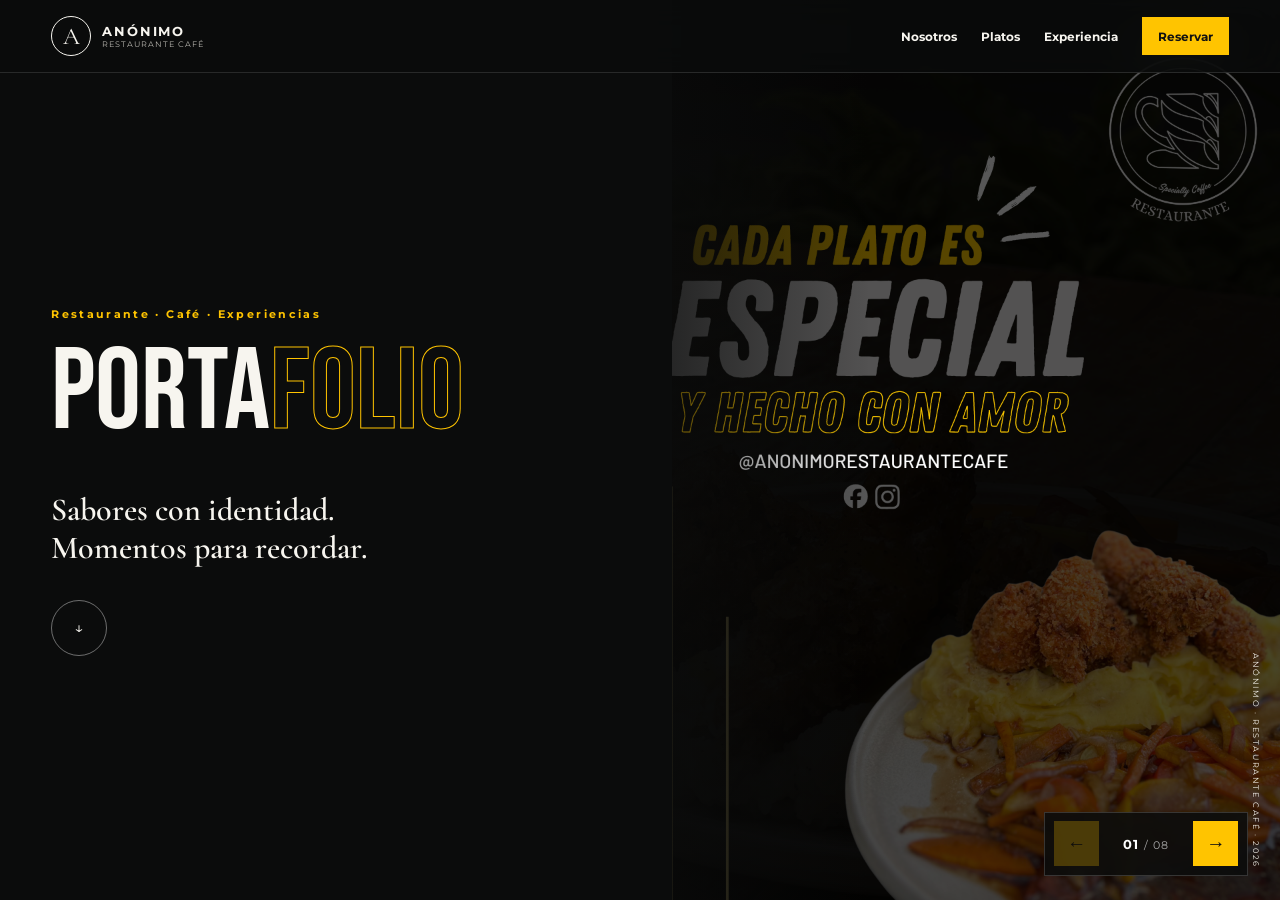
==== portafolio.html @ 5c0e8158 "Actualiza portafolio de Anónimo" ====
<!DOCTYPE html>
<html lang="es">
<head>
  <meta charset="UTF-8"><meta name="viewport" content="width=device-width, initial-scale=1.0">
  <title>Portafolio | Anónimo Restaurante Café</title>
  <link rel="preconnect" href="https://fonts.googleapis.com"><link rel="preconnect" href="https://fonts.gstatic.com" crossorigin>
  <link href="https://fonts.googleapis.com/css2?family=Bebas+Neue&family=Cormorant+Garamond:ital,wght@0,600;1,600&family=Montserrat:wght@400;600;700;800&display=swap" rel="stylesheet">
  <link rel="stylesheet" href="portafolio.css">
  <link rel="stylesheet" href="book.css">
</head>
<body>
  <header class="top"><a class="brand" href="index.html"><b>A</b><span><strong>ANÓNIMO</strong><small>RESTAURANTE CAFÉ</small></span></a><nav><a href="#esencia">Nosotros</a><a href="#platos">Platos</a><a href="#experiencia">Experiencia</a><a class="cta" href="https://wa.me/573113113311">Reservar</a></nav></header>
  <main>
    <section class="cover" id="inicio"><div class="cover-copy"><p class="eyebrow">Restaurante · Café · Experiencias</p><h1>Porta<span>folio</span></h1><p class="lead">Sabores con identidad.<br>Momentos para recordar.</p><a class="down" href="#esencia">↓</a></div><div class="cover-photo"><img src="assets/parrilla-anonimo.png" alt="Parrilla de Anónimo Restaurante Café"></div><small class="side">ANÓNIMO · RESTAURANTE CAFÉ · 2026</small></section>
    <section class="essence" id="esencia"><p class="index">01 / ESENCIA</p><div class="essence-grid"><h2>No servimos<br>solo platos.</h2><div><h3>Creamos pausas que saben bien.</h3><p>En Anónimo combinamos cocina, café y una atención cercana para convertir lo cotidiano en una experiencia especial. Cada preparación nace del cuidado por los detalles y del gusto por compartir.</p><a href="#platos">Conoce nuestros sabores →</a></div></div></section>
    <section class="portfolio-index" aria-labelledby="indice-titulo">
      <header><p class="index">02 / ÍNDICE</p><h2 id="indice-titulo">Descubre<br>lo que hacemos.</h2><p>Sabores, bebidas y experiencias pensadas para cada momento.</p></header>
      <nav aria-label="Índice del portafolio">
        <a href="#platos"><span>01</span><strong>Desayunos</strong><i>→</i></a>
        <a href="#platos"><span>02</span><strong>Almuerzos</strong><i>→</i></a>
        <a href="#experiencia"><span>03</span><strong>Bebidas</strong><i>→</i></a>
        <a href="#contacto"><span>04</span><strong>Servicio de catering</strong><i>→</i></a>
        <a href="#eventos"><span>05</span><strong>Espacio para eventos</strong><i>→</i></a>
      </nav>
    </section>
    <section class="dishes" id="platos"><header class="section-head"><div><p class="index">02 / PORTAFOLIO</p><h2>Nuestros platos</h2></div><p>Una selección de sabores para desayunar, compartir o regalarte una pausa diferente.</p></header>
      <article class="feature"><div class="photo"><img src="assets/1.png" alt="Pollo al panko"></div><div class="info"><i>01</i><p>Favorito de la casa</p><h3>Pollo al<br>panko</h3><small>Puré de papa y verduras salteadas</small><b>$20.000</b></div></article>
      <div class="pair"><article class="card"><div class="photo"><img src="assets/5.png" alt="Pasta boloñesa"></div><div class="info"><i>02</i><p>Pastas</p><h3>Pasta<br>boloñesa</h3><small>Con tostadas de finas hierbas</small><b>$20.000</b></div></article><article class="card light"><div class="photo"><img src="assets/4.png" alt="Waffle de pandebono"></div><div class="info"><i>03</i><p>Desayunos</p><h3>Waffle de<br>pandebono</h3><small>Con salsas de la casa</small><b>$8.000</b></div></article></div>
      <div class="list"><article><span>04</span><div><p>Desayunos</p><h3>Huevos al gusto</h3><small>Omelette, fritos, pericos o revueltos</small></div><b>$12.000</b></article><article><span>05</span><div><p>De la casa</p><h3>Pasta en solomito de cerdo</h3><small>En salsa bechamel</small></div><b>$20.000</b></article><article><span>06</span><div><p>De la casa</p><h3>Cerdo con champiñones</h3><small>Acompañado de salsa bechamel</small></div><b>$20.000</b></article><article><span>07</span><div><p>Pastas</p><h3>Pollo y champiñones</h3><small>Con tostadas de finas hierbas</small></div><b>$20.000</b></article><article><span>08</span><div><p>Pastas</p><h3>Pasta carbonara</h3><small>Con tostadas de finas hierbas</small></div><b>$20.000</b></article><article><span>09</span><div><p>De la casa</p><h3>Canasta de plátano</h3><small>Pollo con champiñones o boloñesa</small></div><b>$20.000</b></article></div>
    </section>
    <section class="experience" id="experiencia"><div><img src="assets/3.png" alt="Frappe de café"></div><article><p class="index">03 / EXPERIENCIA</p><h2>El café también cuenta nuestra historia.</h2><p>Preparaciones artesanales, sabores refrescantes y una identidad que se reconoce desde el primer vistazo.</p><a href="index.html#menu">Ver menú completo →</a></article></section>
    <section class="gallery"><img src="assets/2.png" alt="Café"><img src="assets/6.png" alt="Pasta"><img src="assets/4.png" alt="Waffle"></section>
    <section class="events-page" id="eventos">
      <img src="assets/eventos-anonimo-oscura.png" alt="Evento en la terraza de Anónimo Restaurante Café">
      <div class="events-overlay"></div>
      <article><p class="index">05 / EVENTOS</p><h2>Tu momento.<br>Nuestro espacio.</h2><p>Un lugar para celebrar, compartir y crear experiencias memorables.</p><a href="https://wa.me/573113113311">Reserva tu evento →</a></article>
    </section>
    <section class="contact" id="contacto"><p class="index">06 / CONTACTO</p><h2>¿Nos vemos<br>en Anónimo?</h2><div><p>Haz tu pedido o reserva directamente por WhatsApp.</p><a href="https://wa.me/573113113311">+57 311 311 33 11 ↗</a></div></section>
  </main>
  <footer><a href="index.html">Volver al menú</a><span>@anonimorestaurantecafe</span><a href="#inicio">Subir ↑</a></footer>
  <div class="book-controls" aria-label="Controles del portafolio"><button class="book-prev" type="button" aria-label="Página anterior">←</button><span><b>01</b> / <i>07</i></span><button class="book-next" type="button" aria-label="Página siguiente">→</button></div>
  <script src="portafolio.js"></script>
</body></html>
---- portafolio.css ----
:root {
  --y: #ffc400;
  --k: #0b0c0c;
  --c: #171818;
  --w: #f7f5ef;
  --g: #b8b6af;
}
* {
  box-sizing: border-box;
}
html {
  scroll-behavior: smooth;
}
body {
  margin: 0;
  background: var(--k);
  color: var(--w);
  font-family: Montserrat, sans-serif;
}
img {
  display: block;
  width: 100%;
}
a {
  color: inherit;
  text-decoration: none;
}
.top {
  position: fixed;
  z-index: 10;
  inset: 0 0 auto;
  display: flex;
  justify-content: space-between;
  align-items: center;
  padding: 1rem 4vw;
  border-bottom: 1px solid #ffffff20;
  background: #0b0c0ccc;
  backdrop-filter: blur(16px);
}
.brand {
  display: flex;
  align-items: center;
  gap: 0.7rem;
}
.brand > b {
  display: grid;
  place-items: center;
  width: 2.5rem;
  aspect-ratio: 1;
  border: 1px solid;
  border-radius: 50%;
  font: 1.5rem "Cormorant Garamond";
}
.brand span {
  display: grid;
}
.brand strong {
  font-size: 0.8rem;
  letter-spacing: 0.14em;
}
.brand small {
  font-size: 0.52rem;
  color: var(--g);
  letter-spacing: 0.12em;
}
.top nav {
  display: flex;
  align-items: center;
  gap: 1.5rem;
  font-size: 0.75rem;
  font-weight: 700;
}
.cta {
  padding: 0.7rem 1rem;
  background: var(--y);
  color: #111;
}
.cover {
  position: relative;
  display: grid;
  grid-template-columns: 1.05fr 0.95fr;
  min-height: 100vh;
  overflow: hidden;
}
.cover-copy {
  z-index: 2;
  display: flex;
  flex-direction: column;
  justify-content: center;
  padding: 8rem 4vw 4rem;
}
.eyebrow,
.index {
  margin: 0 0 1.5rem;
  color: var(--y);
  font-size: 0.67rem;
  font-weight: 700;
  letter-spacing: 0.22em;
}
.cover h1 {
  margin: 0;
  font: clamp(4rem, 9vw, 8rem)/0.85 "Bebas Neue";
  white-space: nowrap;
}
.cover h1 span {
  display: inline;
  color: transparent;
  -webkit-text-stroke: 1px var(--y);
}
.lead {
  margin: 3rem 0 0;
  font: 600 clamp(1.4rem, 2.5vw, 2.2rem)/1.2 "Cormorant Garamond";
}
.down {
  display: grid;
  place-items: center;
  width: 3.5rem;
  aspect-ratio: 1;
  margin-top: 2rem;
  border: 1px solid #ffffff66;
  border-radius: 50%;
}
.cover-photo {
  height: 100vh;
}
.cover-photo img {
  height: 100%;
  object-fit: cover;
  object-position: 66% center;
}
.cover-photo:after {
  content: "";
  position: absolute;
  inset: 0;
  background: linear-gradient(90deg, var(--k) 43%, transparent 68%);
}
.side {
  position: absolute;
  right: 1.2rem;
  bottom: 2rem;
  writing-mode: vertical-rl;
  font-size: 0.5rem;
  letter-spacing: 0.2em;
}
.essence {
  padding: 9rem 8vw;
  background: var(--w);
  color: #171717;
}
.essence .index,
.contact .index {
  color: #896700;
}
.essence-grid {
  display: grid;
  grid-template-columns: 1.1fr 0.9fr;
  gap: 8vw;
  align-items: end;
}
.essence h2,
.section-head h2,
.experience h2,
.contact h2 {
  margin: 0;
  font: clamp(4rem, 8vw, 8rem)/0.85 "Bebas Neue";
}
.essence h3 {
  font: italic 600 2rem "Cormorant Garamond";
}
.essence-grid p {
  color: #555;
  line-height: 1.8;
}
.essence a,
.experience a {
  display: inline-block;
  margin-top: 1rem;
  padding-bottom: 0.35rem;
  border-bottom: 1px solid;
  font-size: 0.8rem;
  font-weight: 700;
}
.statement {
  padding: 6rem 3vw;
  background: var(--y);
  color: #111;
  text-align: center;
}
.statement > * {
  display: block;
}
.statement span {
  font: clamp(2rem, 6vw, 5rem) "Bebas Neue";
}
.statement strong {
  font: clamp(6rem, 18vw, 16rem)/0.74 "Bebas Neue";
}
.statement em {
  font: italic 600 clamp(1.7rem, 4vw, 4rem) "Cormorant Garamond";
}
.portfolio-index {display:grid;grid-template-columns:.8fr 1.2fr;gap:7vw;align-items:center;padding:8rem 7vw 5rem;background:var(--y);color:#111}
.portfolio-index header>p:last-child {max-width:26rem;margin-top:2rem;line-height:1.7}
.portfolio-index h2 {margin:0;font:clamp(4rem,8vw,8rem)/.85 "Bebas Neue"}
.portfolio-index nav {border-top:1px solid #111}
.portfolio-index nav a {display:grid;grid-template-columns:3rem 1fr auto;gap:1.5rem;align-items:center;padding:1.25rem 0;border-bottom:1px solid #111}
.portfolio-index nav span,.portfolio-index nav i {font-size:.7rem;font-style:normal}
.portfolio-index nav strong {font:clamp(2rem,4vw,4rem)/1 "Bebas Neue"}
.dishes {
  padding: 9rem 5vw;
}
.section-head {
  display: flex;
  justify-content: space-between;
  align-items: end;
  gap: 3rem;
  margin-bottom: 5rem;
}
.section-head > p {
  max-width: 28rem;
  color: var(--g);
  line-height: 1.7;
}
.feature {
  display: grid;
  grid-template-columns: 1.25fr 0.75fr;
  min-height: 42rem;
  background: var(--c);
}
.photo {
  overflow: hidden;
}
.photo img {
  height: 100%;
  object-fit: cover;
  transition: 0.7s;
}
.feature:hover img,
.card:hover img {
  transform: scale(1.04);
}
.info {
  position: relative;
  display: flex;
  flex-direction: column;
  justify-content: flex-end;
  padding: 3rem;
}
.info i {
  position: absolute;
  top: 2rem;
  right: 2rem;
  color: var(--y);
  font-size: 0.7rem;
  font-style: normal;
}
.info p,
.list p {
  margin: 0 0 0.8rem;
  color: var(--y);
  font-size: 0.65rem;
  font-weight: 700;
  letter-spacing: 0.18em;
  text-transform: uppercase;
}
.info h3 {
  margin: 0 0 1rem;
  font: clamp(3.7rem, 7vw, 7rem)/0.82 "Bebas Neue";
}
.info small,
.list small {
  color: var(--g);
}
.info b {
  margin-top: 2rem;
  color: var(--y);
  font-size: 1.3rem;
}
.pair {
  display: grid;
  grid-template-columns: 1fr 1fr;
  gap: 1.2rem;
  margin-top: 1.2rem;
}
.card {
  display: grid;
  grid-template-rows: 28rem auto;
  background: var(--c);
}
.light {
  background: var(--w);
  color: #111;
}
.light small {
  color: #666;
}
.list {
  margin-top: 7rem;
  border-top: 1px solid #ffffff33;
}
.list article {
  display: grid;
  grid-template-columns: 5rem 1fr auto;
  gap: 2rem;
  align-items: center;
  padding: 2rem 0;
  border-bottom: 1px solid #ffffff26;
}
.list article > span {
  color: #777;
  font-size: 0.7rem;
}
.list h3 {
  margin: 0;
  font: clamp(2rem, 4vw, 4rem)/1 "Bebas Neue";
}
.list b {
  color: var(--y);
}
.experience {
  display: grid;
  grid-template-columns: 1fr 1fr;
  min-height: 50rem;
  background: #2b170f;
}
.experience > div img {
  height: 100%;
  object-fit: cover;
}
.experience article {
  display: flex;
  flex-direction: column;
  justify-content: center;
  padding: 7vw;
}
.experience article > p:not(.index) {
  color: #d6c9c2;
  line-height: 1.8;
}
.gallery {
  display: grid;
  grid-template-columns: 0.8fr 1.2fr 0.8fr;
  height: 34rem;
}
.gallery img {
  height: 100%;
  object-fit: cover;
}
.events-page {position:relative;display:flex;align-items:flex-end;overflow:hidden;background:#111}
.events-page>img {position:absolute;inset:0;width:100%;height:100%;object-fit:cover}
.events-overlay {position:absolute;inset:0;background:linear-gradient(90deg,rgba(8,8,8,.88) 0%,rgba(8,8,8,.56) 48%,rgba(8,8,8,.18) 100%)}
.events-page article {position:relative;z-index:1;max-width:52rem;padding:8rem 7vw 6rem}
.events-page h2 {margin:0;font:clamp(5rem,10vw,10rem)/.82 "Bebas Neue"}
.events-page article>p:not(.index) {max-width:34rem;font-size:1.1rem;line-height:1.7;color:#ddd}
.events-page article>a {display:inline-block;margin-top:1.5rem;padding-bottom:.4rem;border-bottom:1px solid var(--y);color:var(--y);font-weight:700}
.contact {
  padding: 10rem 6vw;
  background: var(--w);
  color: #111;
}
.contact h2 {
  font-size: clamp(6rem, 14vw, 13rem);
}
.contact > div {
  display: flex;
  justify-content: space-between;
  align-items: end;
  gap: 2rem;
  margin-top: 5rem;
  padding-top: 2rem;
  border-top: 1px solid #aaa;
}
.contact > div p {
  max-width: 28rem;
  color: #555;
}
.contact > div a {
  font-size: clamp(1.2rem, 2.5vw, 2.2rem);
  font-weight: 800;
}
footer {
  display: flex;
  justify-content: space-between;
  padding: 2rem 4vw;
  color: #999;
  font-size: 0.7rem;
}
@media (max-width: 800px) {
  .top nav a:not(.cta) {
    display: none;
  }
  .cover {
    grid-template-columns: 1fr;
  }
  .cover-copy {
    position: absolute;
    inset: 0;
  }
  .cover-photo {
    height: 100vh;
    opacity: 0.52;
  }
  .cover-photo:after {
    background: linear-gradient(90deg, var(--k), transparent);
  }
  .essence-grid,
  .feature,
  .pair,
  .experience,
  .portfolio-index {
    grid-template-columns: 1fr;
  }
  .portfolio-index {
    gap: 2.5rem;
    padding: 7rem 1.5rem 5rem;
  }
  .essence-grid {
    gap: 3rem;
  }
  .section-head {
    display: block;
  }
  .feature {
    min-height: 0;
    grid-template-rows: 28rem auto;
  }
  .card {
    grid-template-rows: 23rem auto;
  }
  .experience > div {
    height: 32rem;
  }
  .gallery {
    grid-template-columns: 1fr 1fr;
    height: 26rem;
  }
  .gallery img:last-child {
    display: none;
  }
  .list article {
    grid-template-columns: 2rem 1fr;
  }
  .list b {
    grid-column: 2;
  }
  .contact > div {
    display: block;
  }
  .contact > div a {
    display: inline-block;
    margin-top: 2rem;
  }
}
@media (max-width: 520px) {
  .top {
    padding: 0.8rem 1rem;
  }
  .cover-copy {
    padding: 8rem 1.2rem 3rem;
  }
  .cover h1 {
    font-size: 18vw;
  }
  .essence,
  .dishes,
  .contact {
    padding: 6rem 1.2rem;
  }
  .info {
    padding: 2rem 1.4rem;
  }
  .gallery {
    grid-template-columns: 1fr;
  }
  .gallery img:nth-child(2) {
    display: none;
  }
  footer {
    flex-direction: column;
    gap: 1rem;
    text-align: center;
  }
}
---- book.css ----
body{height:100vh;overflow:hidden}main{display:flex;width:100vw;height:100vh;overflow-x:auto;overflow-y:hidden;scroll-snap-type:x mandatory;scroll-behavior:smooth;scrollbar-width:none}main::-webkit-scrollbar{display:none}main>section{position:relative;flex:0 0 100vw;width:100vw;height:100vh;min-height:100vh;overflow-y:auto;scroll-snap-align:start;scroll-snap-stop:always;scrollbar-width:thin;scrollbar-color:var(--y) transparent}.cover,.essence,.statement,.experience,.gallery,.contact{flex-shrink:0}.statement{display:flex;flex-direction:column;justify-content:center}.gallery{min-height:100vh;height:100vh}.contact{display:flex;flex-direction:column;justify-content:center}footer{display:none}.book-controls{position:fixed;z-index:30;right:2rem;bottom:1.5rem;display:flex;align-items:center;gap:.7rem;padding:.55rem;border:1px solid #ffffff2b;background:#0b0c0cdd;backdrop-filter:blur(14px)}.book-controls button{display:grid;place-items:center;width:2.8rem;height:2.8rem;border:0;background:var(--y);color:#111;font-size:1.2rem;cursor:pointer;transition:transform .18s,opacity .18s}.book-controls button:hover{transform:translateY(-2px)}.book-controls button:disabled{opacity:.25;cursor:default;transform:none}.book-controls>span{min-width:4.5rem;text-align:center;font-size:.66rem;letter-spacing:.12em;color:#aaa}.book-controls b{color:#fff;font-size:.82rem}.book-controls i{font-style:normal}.top nav a[href^="#"]{cursor:pointer}@media(max-width:800px){.book-controls{right:1rem;bottom:1rem}.book-controls button{width:2.6rem;height:2.6rem}.essence,.dishes,.contact{padding-top:7rem}.statement{padding-top:7rem}.experience{padding-top:4.5rem}}
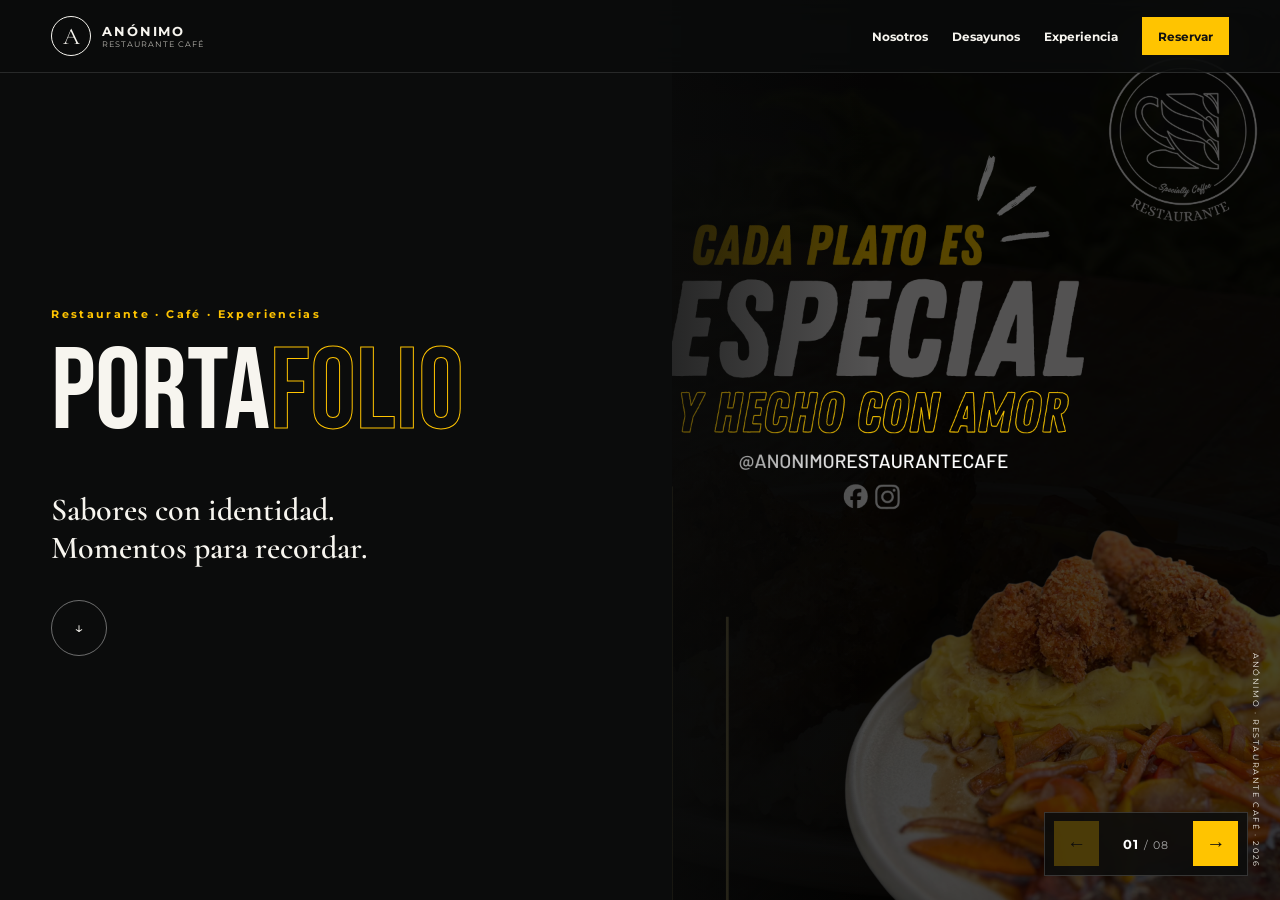
==== commit 0b23db28: "Dedica la página cuatro a desayunos" ====
--- a/portafolio.html
+++ b/portafolio.html
@@ -9,24 +9,23 @@
   <link rel="stylesheet" href="book.css">
 </head>
 <body>
-  <header class="top"><a class="brand" href="index.html"><b>A</b><span><strong>ANÓNIMO</strong><small>RESTAURANTE CAFÉ</small></span></a><nav><a href="#esencia">Nosotros</a><a href="#platos">Platos</a><a href="#experiencia">Experiencia</a><a class="cta" href="https://wa.me/573113113311">Reservar</a></nav></header>
+  <header class="top"><a class="brand" href="index.html"><b>A</b><span><strong>ANÓNIMO</strong><small>RESTAURANTE CAFÉ</small></span></a><nav><a href="#esencia">Nosotros</a><a href="#desayunos">Desayunos</a><a href="#experiencia">Experiencia</a><a class="cta" href="https://wa.me/573113113311">Reservar</a></nav></header>
   <main>
     <section class="cover" id="inicio"><div class="cover-copy"><p class="eyebrow">Restaurante · Café · Experiencias</p><h1>Porta<span>folio</span></h1><p class="lead">Sabores con identidad.<br>Momentos para recordar.</p><a class="down" href="#esencia">↓</a></div><div class="cover-photo"><img src="assets/parrilla-anonimo.png" alt="Parrilla de Anónimo Restaurante Café"></div><small class="side">ANÓNIMO · RESTAURANTE CAFÉ · 2026</small></section>
-    <section class="essence" id="esencia"><p class="index">01 / ESENCIA</p><div class="essence-grid"><h2>No servimos<br>solo platos.</h2><div><h3>Creamos pausas que saben bien.</h3><p>En Anónimo combinamos cocina, café y una atención cercana para convertir lo cotidiano en una experiencia especial. Cada preparación nace del cuidado por los detalles y del gusto por compartir.</p><a href="#platos">Conoce nuestros sabores →</a></div></div></section>
+    <section class="essence" id="esencia"><p class="index">01 / ESENCIA</p><div class="essence-grid"><h2>No servimos<br>solo platos.</h2><div><h3>Creamos pausas que saben bien.</h3><p>En Anónimo combinamos cocina, café y una atención cercana para convertir lo cotidiano en una experiencia especial. Cada preparación nace del cuidado por los detalles y del gusto por compartir.</p><a href="#desayunos">Conoce nuestros sabores →</a></div></div></section>
     <section class="portfolio-index" aria-labelledby="indice-titulo">
       <header><p class="index">02 / ÍNDICE</p><h2 id="indice-titulo">Descubre<br>lo que hacemos.</h2><p>Sabores, bebidas y experiencias pensadas para cada momento.</p></header>
       <nav aria-label="Índice del portafolio">
-        <a href="#platos"><span>01</span><strong>Desayunos</strong><i>→</i></a>
-        <a href="#platos"><span>02</span><strong>Almuerzos</strong><i>→</i></a>
+        <a href="#desayunos"><span>01</span><strong>Desayunos</strong><i>→</i></a>
+        <a href="#almuerzos"><span>02</span><strong>Almuerzos</strong><i>→</i></a>
         <a href="#experiencia"><span>03</span><strong>Bebidas</strong><i>→</i></a>
         <a href="#contacto"><span>04</span><strong>Servicio de catering</strong><i>→</i></a>
         <a href="#eventos"><span>05</span><strong>Espacio para eventos</strong><i>→</i></a>
       </nav>
     </section>
-    <section class="dishes" id="platos"><header class="section-head"><div><p class="index">02 / PORTAFOLIO</p><h2>Nuestros platos</h2></div><p>Una selección de sabores para desayunar, compartir o regalarte una pausa diferente.</p></header>
-      <article class="feature"><div class="photo"><img src="assets/1.png" alt="Pollo al panko"></div><div class="info"><i>01</i><p>Favorito de la casa</p><h3>Pollo al<br>panko</h3><small>Puré de papa y verduras salteadas</small><b>$20.000</b></div></article>
-      <div class="pair"><article class="card"><div class="photo"><img src="assets/5.png" alt="Pasta boloñesa"></div><div class="info"><i>02</i><p>Pastas</p><h3>Pasta<br>boloñesa</h3><small>Con tostadas de finas hierbas</small><b>$20.000</b></div></article><article class="card light"><div class="photo"><img src="assets/4.png" alt="Waffle de pandebono"></div><div class="info"><i>03</i><p>Desayunos</p><h3>Waffle de<br>pandebono</h3><small>Con salsas de la casa</small><b>$8.000</b></div></article></div>
-      <div class="list"><article><span>04</span><div><p>Desayunos</p><h3>Huevos al gusto</h3><small>Omelette, fritos, pericos o revueltos</small></div><b>$12.000</b></article><article><span>05</span><div><p>De la casa</p><h3>Pasta en solomito de cerdo</h3><small>En salsa bechamel</small></div><b>$20.000</b></article><article><span>06</span><div><p>De la casa</p><h3>Cerdo con champiñones</h3><small>Acompañado de salsa bechamel</small></div><b>$20.000</b></article><article><span>07</span><div><p>Pastas</p><h3>Pollo y champiñones</h3><small>Con tostadas de finas hierbas</small></div><b>$20.000</b></article><article><span>08</span><div><p>Pastas</p><h3>Pasta carbonara</h3><small>Con tostadas de finas hierbas</small></div><b>$20.000</b></article><article><span>09</span><div><p>De la casa</p><h3>Canasta de plátano</h3><small>Pollo con champiñones o boloñesa</small></div><b>$20.000</b></article></div>
+    <section class="dishes" id="desayunos"><header class="section-head"><div><p class="index">03 / DESAYUNOS</p><h2>Nuestros desayunos</h2></div><p>Opciones para comenzar el día con el sabor y el cuidado de Anónimo.</p></header>
+      <article class="feature"><div class="photo"><img src="assets/4.png" alt="Waffle de pandebono"></div><div class="info"><i>01</i><p>Desayunos</p><h3>Waffle de<br>pandebono</h3><small>Con salsas de la casa</small><b>$8.000</b></div></article>
+      <div class="list"><article><span>02</span><div><p>Desayunos</p><h3>Huevos al gusto</h3><small>Omelette de la casa, fritos, pericos o revueltos</small></div><b>$12.000</b></article></div>
     </section>
     <section class="experience" id="experiencia"><div><img src="assets/3.png" alt="Frappe de café"></div><article><p class="index">03 / EXPERIENCIA</p><h2>El café también cuenta nuestra historia.</h2><p>Preparaciones artesanales, sabores refrescantes y una identidad que se reconoce desde el primer vistazo.</p><a href="index.html#menu">Ver menú completo →</a></article></section>
     <section class="gallery"><img src="assets/2.png" alt="Café"><img src="assets/6.png" alt="Pasta"><img src="assets/4.png" alt="Waffle"></section>
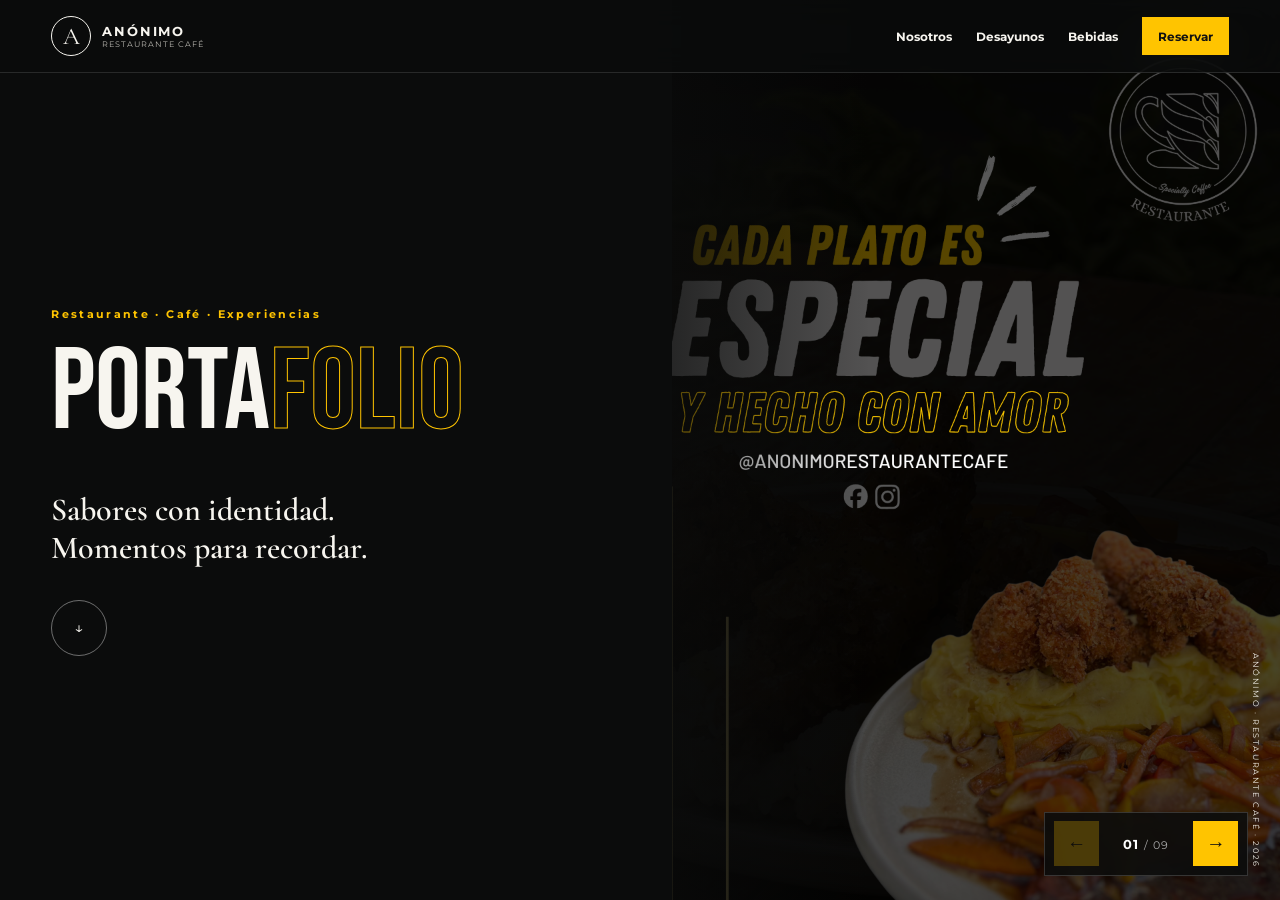
==== commit 5690b618: "Amplía el portafolio del menú" ====
--- a/portafolio.html
+++ b/portafolio.html
@@ -7,9 +7,10 @@
   <link href="https://fonts.googleapis.com/css2?family=Bebas+Neue&family=Cormorant+Garamond:ital,wght@0,600;1,600&family=Montserrat:wght@400;600;700;800&display=swap" rel="stylesheet">
   <link rel="stylesheet" href="portafolio.css">
   <link rel="stylesheet" href="book.css">
+  <link rel="stylesheet" href="book-mobile.css">
 </head>
 <body>
-  <header class="top"><a class="brand" href="index.html"><b>A</b><span><strong>ANÓNIMO</strong><small>RESTAURANTE CAFÉ</small></span></a><nav><a href="#esencia">Nosotros</a><a href="#desayunos">Desayunos</a><a href="#experiencia">Experiencia</a><a class="cta" href="https://wa.me/573113113311">Reservar</a></nav></header>
+  <header class="top"><a class="brand" href="index.html"><b>A</b><span><strong>ANÓNIMO</strong><small>RESTAURANTE CAFÉ</small></span></a><nav><a href="#esencia">Nosotros</a><a href="#desayunos">Desayunos</a><a href="#bebidas">Bebidas</a><a class="cta" href="https://wa.me/573113113311">Reservar</a></nav></header>
   <main>
     <section class="cover" id="inicio"><div class="cover-copy"><p class="eyebrow">Restaurante · Café · Experiencias</p><h1>Porta<span>folio</span></h1><p class="lead">Sabores con identidad.<br>Momentos para recordar.</p><a class="down" href="#esencia">↓</a></div><div class="cover-photo"><img src="assets/parrilla-anonimo.png" alt="Parrilla de Anónimo Restaurante Café"></div><small class="side">ANÓNIMO · RESTAURANTE CAFÉ · 2026</small></section>
     <section class="essence" id="esencia"><p class="index">01 / ESENCIA</p><div class="essence-grid"><h2>No servimos<br>solo platos.</h2><div><h3>Creamos pausas que saben bien.</h3><p>En Anónimo combinamos cocina, café y una atención cercana para convertir lo cotidiano en una experiencia especial. Cada preparación nace del cuidado por los detalles y del gusto por compartir.</p><a href="#desayunos">Conoce nuestros sabores →</a></div></div></section>
@@ -18,23 +19,69 @@
       <nav aria-label="Índice del portafolio">
         <a href="#desayunos"><span>01</span><strong>Desayunos</strong><i>→</i></a>
         <a href="#almuerzos"><span>02</span><strong>Almuerzos</strong><i>→</i></a>
-        <a href="#experiencia"><span>03</span><strong>Bebidas</strong><i>→</i></a>
-        <a href="#contacto"><span>04</span><strong>Servicio de catering</strong><i>→</i></a>
+        <a href="#bebidas"><span>03</span><strong>Bebidas</strong><i>→</i></a>
+        <a href="#catering"><span>04</span><strong>Servicio de catering</strong><i>→</i></a>
         <a href="#eventos"><span>05</span><strong>Espacio para eventos</strong><i>→</i></a>
       </nav>
     </section>
     <section class="dishes" id="desayunos"><header class="section-head"><div><p class="index">03 / DESAYUNOS</p><h2>Nuestros desayunos</h2></div><p>Opciones para comenzar el día con el sabor y el cuidado de Anónimo.</p></header>
-      <article class="feature"><div class="photo"><img src="assets/4.png" alt="Waffle de pandebono"></div><div class="info"><i>01</i><p>Desayunos</p><h3>Waffle de<br>pandebono</h3><small>Con salsas de la casa</small><b>$8.000</b></div></article>
-      <div class="list"><article><span>02</span><div><p>Desayunos</p><h3>Huevos al gusto</h3><small>Omelette de la casa, fritos, pericos o revueltos</small></div><b>$12.000</b></article></div>
+      <div class="breakfast-copy">
+        <article><span>01</span><div><p>Desayunos</p><h3>Huevos al gusto</h3><p class="description">Prepáralos como más te gustan: omelette de la casa, huevos fritos, pericos o revueltos.</p></div></article>
+        <article><span>02</span><div><p>Desayunos</p><h3>Waffle de pandebono</h3><p class="description">Waffle elaborado con masa de pandebono y acompañado de las salsas de la casa.</p></div></article>
+        <h3 class="breakfast-category">Pasteles</h3>
+        <article class="pastry"><span>03</span><div><p>Pasteles</p><h3>Pastel de pollo</h3><p class="description">Pastel de hojaldre crocante relleno con pollo.</p></div></article>
+        <article class="pastry"><span>04</span><div><p>Pasteles</p><h3>Pastel ranchero</h3><p class="description">Hojaldre crocante relleno de salchicha ranchera, queso y maíz tierno.</p></div></article>
+        <article class="pastry"><span>05</span><div><p>Pasteles</p><h3>Pastel hawaiano</h3><p class="description">Hojaldre dorado con jamón, piña y queso.</p></div></article>
+        <article class="pastry"><span>06</span><div><p>Pasteles</p><h3>Pastel de queso</h3><p class="description">Hojaldre suave relleno de queso.</p></div></article>
+        <article class="pastry"><span>07</span><div><p>Pasteles</p><h3>Pastel de guayaba</h3><p class="description">Hojaldre relleno de guayaba dulce y de suave sabor.</p></div></article>
+        <article class="pastry"><span>08</span><div><p>Pasteles</p><h3>Pastel de arequipe</h3><p class="description">Hojaldre crujiente con arequipe cremoso en su interior.</p></div></article>
+        <article class="pastry"><span>09</span><div><p>Pasteles</p><h3>Milhojas</h3><p class="description">Capas de hojaldre rellenas con crema inglesa y una capa superior de arequipe.</p></div></article>
+        <article class="pastry"><span>10</span><div><p>Pasteles</p><h3>Paquete de pasabocas</h3><p class="description">Mini hojaldres rellenos de dulce de guayaba para compartir.</p></div></article>
+      </div>
     </section>
-    <section class="experience" id="experiencia"><div><img src="assets/3.png" alt="Frappe de café"></div><article><p class="index">03 / EXPERIENCIA</p><h2>El café también cuenta nuestra historia.</h2><p>Preparaciones artesanales, sabores refrescantes y una identidad que se reconoce desde el primer vistazo.</p><a href="index.html#menu">Ver menú completo →</a></article></section>
-    <section class="gallery"><img src="assets/2.png" alt="Café"><img src="assets/6.png" alt="Pasta"><img src="assets/4.png" alt="Waffle"></section>
+    <section class="dishes lunches" id="almuerzos"><header class="section-head"><div><p class="index">04 / ALMUERZOS</p><h2>Platos de la casa</h2></div><p>Preparaciones reconfortantes, hechas con ingredientes que resaltan el sabor de nuestra cocina.</p></header>
+      <div class="breakfast-copy lunch-copy">
+        <article><span>01</span><div><p>Almuerzos</p><h3>Pasta en solomito de cerdo con champiñones</h3><p class="description">Solomito de cerdo y champiñones acompañados de pasta en una suave salsa bechamel.</p></div></article>
+        <article><span>02</span><div><p>Almuerzos</p><h3>Pollo al panko</h3><p class="description">Pollo crocante acompañado de puré de papa y verduras salteadas.</p></div></article>
+        <article><span>03</span><div><p>Almuerzos</p><h3>Pasta en salsa boloñesa</h3><p class="description">Pasta en salsa boloñesa acompañada de tostadas con finas hierbas.</p></div></article>
+        <article><span>04</span><div><p>Almuerzos</p><h3>Pasta con pollo y champiñones</h3><p class="description">Pasta con pollo y champiñones acompañada de tostadas con finas hierbas.</p></div></article>
+        <article><span>05</span><div><p>Almuerzos</p><h3>Pasta carbonara</h3><p class="description">Pasta en cremosa salsa carbonara acompañada de tostadas con finas hierbas.</p></div></article>
+        <article><span>06</span><div><p>Almuerzos</p><h3>Crepes de pollo a la boloñesa</h3><p class="description">Crepes rellenos de pollo con champiñones y salsa boloñesa.</p></div></article>
+      </div>
+    </section>
+    <section class="dishes beverages" id="bebidas"><header class="section-head"><div><p class="index">05 / BEBIDAS</p><h2>Nuestras bebidas</h2></div><p>Opciones calientes y frías para acompañar cada momento en Anónimo.</p></header>
+      <div class="breakfast-copy beverage-copy">
+        <article><span>01</span><div><p>Bebidas</p><h3>Frappe de café</h3><p class="description">Bebida artesanal hecha a base de café, servida fría y cremosa.</p></div></article>
+        <article><span>02</span><div><p>Bebidas</p><h3>Cold brew</h3><p class="description">Café frío tradicional, disponible también en presentación de frutos amarillos.</p></div></article>
+        <article><span>03</span><div><p>Bebidas</p><h3>Soda italiana</h3><p class="description">Bebida refrescante en sabores de frutos rojos o frutos amarillos.</p></div></article>
+        <article><span>04</span><div><p>Bebidas</p><h3>Café filtrado</h3><p class="description">Café de la casa preparado para compartir en presentación de dos tazas.</p></div></article>
+        <article><span>05</span><div><p>Bebidas</p><h3>Café en leche</h3><p class="description">Café de la casa mezclado con leche para una bebida suave y reconfortante.</p></div></article>
+        <article><span>06</span><div><p>Bebidas</p><h3>Coca-Cola</h3><p class="description">Bebida gaseosa clásica para acompañar tus platos favoritos.</p></div></article>
+        <article><span>07</span><div><p>Bebidas</p><h3>Avena fría</h3><p class="description">Bebida de avena fría, cremosa y refrescante.</p></div></article>
+        <article><span>08</span><div><p>Bebidas</p><h3>Milo frío o caliente</h3><p class="description">Bebida de chocolate con leche, preparada fría o caliente.</p></div></article>
+        <article><span>09</span><div><p>Bebidas</p><h3>Jugos en agua</h3><p class="description">Jugos naturales de guanábana, maracuyá, mango o mora preparados en agua.</p></div></article>
+        <article><span>10</span><div><p>Bebidas</p><h3>Jugos en leche</h3><p class="description">Jugos naturales preparados en leche para una textura más cremosa.</p></div></article>
+        <article><span>11</span><div><p>Bebidas</p><h3>Vaso de leche fría</h3><p class="description">Leche fría servida para disfrutar sola o acompañar nuestros pasteles.</p></div></article>
+        <article><span>12</span><div><p>Bebidas</p><h3>Agua en botella</h3><p class="description">Agua en presentación personal de 600 mililitros.</p></div></article>
+        <article><span>13</span><div><p>Bebidas</p><h3>Aromática</h3><p class="description">Infusión aromática preparada en agua o en leche.</p></div></article>
+        <article><span>14</span><div><p>Bebidas</p><h3>Chocolate en agua</h3><p class="description">Chocolate caliente preparado en agua, de sabor intenso y tradicional.</p></div></article>
+        <article><span>15</span><div><p>Bebidas</p><h3>Chocolate en leche</h3><p class="description">Chocolate caliente preparado con leche para una textura suave y cremosa.</p></div></article>
+      </div>
+    </section>
+    <section class="dishes catering" id="catering"><header class="section-head"><div><p class="index">06 / CATERING</p><h2>Sabores que llegan a ti</h2></div><p>Llevamos la experiencia de Anónimo a tus reuniones, celebraciones y momentos especiales.</p></header>
+      <div class="breakfast-copy catering-copy">
+        <article><span>01</span><div><p>Servicio de catering</p><h3>Eventos corporativos</h3><p class="description">Propuestas gastronómicas para reuniones de trabajo, encuentros empresariales y jornadas de equipo.</p></div></article>
+        <article><span>02</span><div><p>Servicio de catering</p><h3>Celebraciones</h3><p class="description">Preparaciones pensadas para compartir en cumpleaños, aniversarios y encuentros especiales.</p></div></article>
+        <article><span>03</span><div><p>Servicio de catering</p><h3>Coffee breaks</h3><p class="description">Café, bebidas y pasabocas para acompañar pausas, capacitaciones y reuniones.</p></div></article>
+        <article><span>04</span><div><p>Servicio de catering</p><h3>Menús personalizados</h3><p class="description">Opciones adaptadas al tipo de evento, número de invitados y necesidades de cada ocasión.</p></div></article>
+      </div>
+    </section>
     <section class="events-page" id="eventos">
       <img src="assets/eventos-anonimo-oscura.png" alt="Evento en la terraza de Anónimo Restaurante Café">
       <div class="events-overlay"></div>
-      <article><p class="index">05 / EVENTOS</p><h2>Tu momento.<br>Nuestro espacio.</h2><p>Un lugar para celebrar, compartir y crear experiencias memorables.</p><a href="https://wa.me/573113113311">Reserva tu evento →</a></article>
+      <article><p class="index">08 / EVENTOS</p><h2>Tu momento.<br>Nuestro espacio.</h2><p>Un lugar para celebrar, compartir y crear experiencias memorables.</p><a href="https://wa.me/573113113311">Reserva tu evento →</a></article>
     </section>
-    <section class="contact" id="contacto"><p class="index">06 / CONTACTO</p><h2>¿Nos vemos<br>en Anónimo?</h2><div><p>Haz tu pedido o reserva directamente por WhatsApp.</p><a href="https://wa.me/573113113311">+57 311 311 33 11 ↗</a></div></section>
+    <section class="contact" id="contacto"><p class="index">09 / CONTACTO</p><h2>¿Nos vemos<br>en Anónimo?</h2><div><p>Haz tu pedido o reserva directamente por WhatsApp.</p><a href="https://wa.me/573113113311">+57 311 311 33 11 ↗</a></div></section>
   </main>
   <footer><a href="index.html">Volver al menú</a><span>@anonimorestaurantecafe</span><a href="#inicio">Subir ↑</a></footer>
   <div class="book-controls" aria-label="Controles del portafolio"><button class="book-prev" type="button" aria-label="Página anterior">←</button><span><b>01</b> / <i>07</i></span><button class="book-next" type="button" aria-label="Página siguiente">→</button></div>
--- a/portafolio.css
+++ b/portafolio.css
@@ -207,6 +207,127 @@
 .portfolio-index nav strong {font:clamp(2rem,4vw,4rem)/1 "Bebas Neue"}
 .dishes {
   padding: 9rem 5vw;
+}
+.breakfast-copy {
+  display: grid;
+  grid-template-columns: repeat(2, minmax(0, 1fr));
+  border-top: 1px solid #ffffff33;
+}
+.breakfast-copy article {
+  display: grid;
+  grid-template-columns: 3rem 1fr;
+  gap: 1.5rem;
+  min-height: 25rem;
+  padding: 3rem;
+  border-bottom: 1px solid #ffffff33;
+}
+.breakfast-copy article + article {
+  border-left: 1px solid #ffffff33;
+}
+.breakfast-category {
+  grid-column: 1 / -1;
+  margin: 0;
+  padding: 5rem 3rem 2rem;
+  border-bottom: 1px solid #ffffff33;
+  color: var(--y);
+  font: clamp(3rem, 6vw, 6rem)/1 "Bebas Neue";
+}
+.breakfast-copy .pastry {
+  min-height: 19rem;
+}
+.breakfast-copy .pastry h3 {
+  font-size: clamp(2.6rem, 4vw, 4.5rem);
+}
+.lunches {
+  background: var(--c);
+}
+.lunch-copy article {
+  min-height: 21rem;
+}
+.lunch-copy h3 {
+  max-width: 14ch;
+  font-size: clamp(2.5rem, 4vw, 4.5rem);
+}
+.beverages {
+  background: var(--w);
+  color: #111;
+}
+.beverages .section-head > p,
+.beverage-copy .description {
+  color: #666;
+}
+.beverage-copy {
+  border-color: #1113;
+}
+.beverage-copy article {
+  min-height: 18rem;
+  border-color: #1113;
+}
+.beverage-copy article + article {
+  border-left-color: #1113;
+}
+.beverage-copy h3 {
+  max-width: 14ch;
+  font-size: clamp(2.5rem, 4vw, 4.5rem);
+}
+.catering {
+  background: var(--y);
+  color: #21180a;
+}
+.catering .index,
+.catering .catering-copy article > span,
+.catering .catering-copy article > div > p:first-child {
+  color: #5b4300;
+}
+.catering .section-head > p,
+.catering .catering-copy .description {
+  color: #493600;
+}
+.catering-copy {
+  border-color: #21180a40;
+}
+.catering-copy article {
+  min-height: 20rem;
+  border-color: #21180a33;
+}
+.catering-copy article + article {
+  border-left-color: #21180a33;
+}
+.catering .catering-copy h3 {
+  max-width: 14ch;
+  font: 800 clamp(2rem, 3.5vw, 3.8rem)/1.02 "Montserrat", sans-serif;
+  letter-spacing: -0.05em;
+}
+.catering .section-head h2 {
+  max-width: 12ch;
+  font: 800 clamp(3.5rem, 7vw, 7rem)/0.95 "Montserrat", sans-serif;
+  letter-spacing: -0.07em;
+}
+.breakfast-copy article > span {
+  color: var(--y);
+  font-size: 0.7rem;
+}
+.breakfast-copy article > div {
+  align-self: end;
+}
+.breakfast-copy article > div > p:first-child {
+  margin: 0 0 1rem;
+  color: var(--y);
+  font-size: 0.65rem;
+  font-weight: 700;
+  letter-spacing: 0.18em;
+  text-transform: uppercase;
+}
+.breakfast-copy h3 {
+  max-width: 10ch;
+  margin: 0 0 1.5rem;
+  font: clamp(3.5rem, 6vw, 6.5rem)/0.85 "Bebas Neue";
+}
+.breakfast-copy .description {
+  max-width: 34rem;
+  margin: 0;
+  color: var(--g);
+  font: 600 clamp(1.25rem, 2vw, 1.8rem)/1.5 "Cormorant Garamond";
 }
 .section-head {
   display: flex;
@@ -406,8 +527,19 @@
   .feature,
   .pair,
   .experience,
-  .portfolio-index {
+  .portfolio-index,
+  .breakfast-copy {
     grid-template-columns: 1fr;
+  }
+  .breakfast-copy article {
+    min-height: 19rem;
+    padding: 2rem 0;
+  }
+  .breakfast-copy article + article {
+    border-left: 0;
+  }
+  .breakfast-category {
+    padding: 4rem 0 1.5rem;
   }
   .portfolio-index {
     gap: 2.5rem;
--- a/book-mobile.css
+++ b/book-mobile.css
@@ -0,0 +1,31 @@
+@media (max-width: 800px) {
+  .book-controls {
+    right: 0.75rem;
+    bottom: max(0.75rem, env(safe-area-inset-bottom));
+    gap: 0.35rem;
+    padding: 0.3rem;
+    border-color: #ffffff1a;
+    border-radius: 999px;
+    background: #0b0c0c99;
+    opacity: 0.72;
+    backdrop-filter: blur(8px);
+    transition: opacity 0.18s;
+  }
+
+  .book-controls:focus-within,
+  .book-controls:active {
+    opacity: 1;
+  }
+
+  .book-controls button {
+    width: 2.25rem;
+    height: 2.25rem;
+    border-radius: 50%;
+    font-size: 1rem;
+  }
+
+  .book-controls > span {
+    min-width: 3.4rem;
+    font-size: 0.58rem;
+  }
+}
